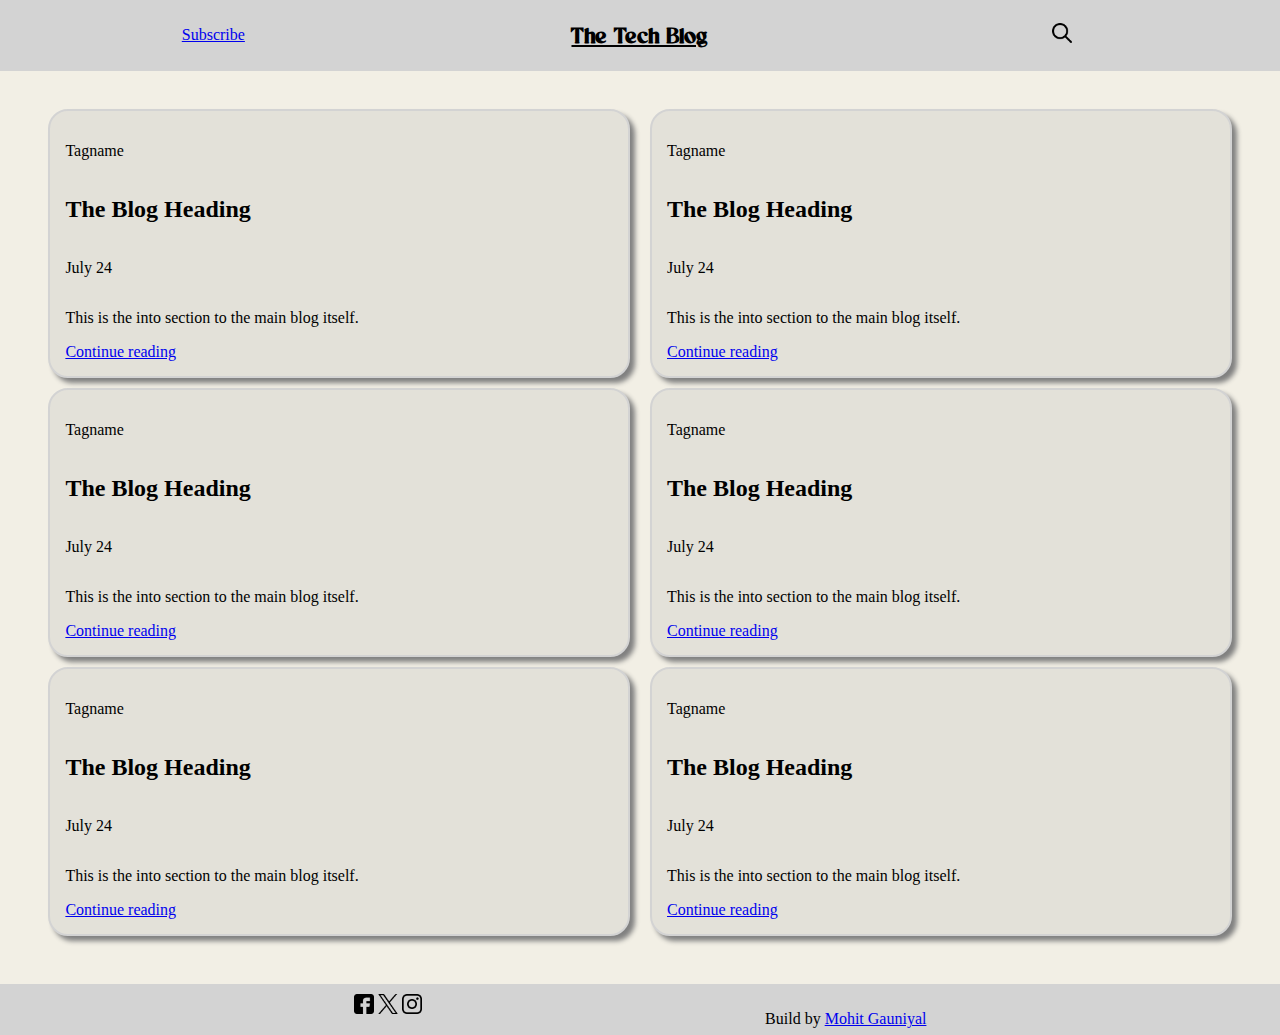
==== index.html @ 9f1009df "first commit" ====
<!DOCTYPE html>
<html>
<head>
	<meta charset="utf-8">
	<meta name="viewport" content="width=device-width, initial-scale=1">
	<link rel="stylesheet" type="text/css" href="./static/css/main.css">
	<title></title>
</head>
<body>
	<div id='page'>

		<div id='header'>
			<div id='subscribe'>
				<a href="#">Subscribe</a>
			</div>
			<div id='heading'>The Tech Blog</div>
			<div id='search'>
				<img id='searchicon' src="./static/images/search.png">
			</div>
		</div>

		<div id='mainsection'>

			<div id='tiles'>

				<div class='tile'>
					<p class='tag'>Tagname</p>
					<h2 class='tileheading'>The Blog Heading</h2>
					<p class='date'>July 24</p>
					<p class="intro">This is the into section to the main blog itself.</p>
					<a href="#" class="linktoblog">Continue reading</a>
				</div>

				<div class='tile'>
					<p class='tag'>Tagname</p>
					<h2 class='tileheading'>The Blog Heading</h2>
					<p class='date'>July 24</p>
					<p class="intro">This is the into section to the main blog itself.</p>
					<a href="#" class="linktoblog">Continue reading</a>
				</div>

				<div class='tile'>
					<p class='tag'>Tagname</p>
					<h2 class='tileheading'>The Blog Heading</h2>
					<p class='date'>July 24</p>
					<p class="intro">This is the into section to the main blog itself.</p>
					<a href="#" class="linktoblog">Continue reading</a>
				</div>

				<div class='tile'>
					<p class='tag'>Tagname</p>
					<h2 class='tileheading'>The Blog Heading</h2>
					<p class='date'>July 24</p>
					<p class="intro">This is the into section to the main blog itself.</p>
					<a href="#" class="linktoblog">Continue reading</a>
				</div>

				<div class='tile'>
					<p class='tag'>Tagname</p>
					<h2 class='tileheading'>The Blog Heading</h2>
					<p class='date'>July 24</p>
					<p class="intro">This is the into section to the main blog itself.</p>
					<a href="#" class="linktoblog">Continue reading</a>
				</div>

				<div class='tile'>
					<p class='tag'>Tagname</p>
					<h2 class='tileheading'>The Blog Heading</h2>
					<p class='date'>July 24</p>
					<p class="intro">This is the into section to the main blog itself.</p>
					<a href="#" class="linktoblog">Continue reading</a>
				</div>
			</div>

		</div>

		<div id='footer'>
			<div id='social'>
				<a href="https://www.facebook.com" target=_blank><img src="./static/images/facebook.png"></a>
				<a href="https://www.x.com" target=_blank><img src="./static/images/twitter.png"></a>
				<a href="https://www.instagram.com" target=_blank><img src="./static/images/instagram.png"></a>
			</div>
			<div id='copyright'>
				<p>
					Build by <span><a href="#">Mohit Gauniyal</a></span>
				</p>
			</div>
		</div>

	</div>
</body>
</html>
---- static/css/main.css ----
body{
	margin: 0px;
	background-color: #F2EFE5;
}

@font-face{
	font-family: Meditative;
	src: url("../fonts/meditative/Meditative.ttf"); 	
}

#heading{
	font-family: Meditative;
}

#page{
	display: grid;
	grid-template-rows: 7% auto 5%;
}

#center{
	display: grid;
	grid-template-columns: 3fr 1fr;
	grid-gap: 2%;
}

#archives{
	display: grid;
	grid-template-columns: 1fr;
}

#header{
	display: grid;
	grid-template-columns: 1fr 1fr 1fr;
	text-align: center;
	background-color: lightgray;
	align-items: center;
}

#heading{
	text-decoration: underline;
	font-weight: bold;
	font-size: 1.5em;
}

#searchicon{
	width: 20px;
	height: 20px;
}

#mainsection{
	margin: 3%;
}

#tiles{
	display: grid;
	grid-template-columns: 1fr 1fr;
}

.tile{
	display: flex;
	flex-direction: column;
	border: 2px solid lightgray;
	border-radius: 20px;
	padding: 15px;
	margin: 10px;
	box-shadow: 5px 5px 5px gray;
	margin-top: 0;
	background-color: #E3E1D9;
	transition: transform 0.3s ease;
}

.tile:hover {
	transform: scale(1.02);
}

#social img{
	width: 20px;
	height: 20px;
}

#footer{
	padding-top: 3%;
	display: flex;
	flex-direction: row;
	justify-content: space-evenly;
	background-color: lightgray;
	padding: 10px;
}

#search img{
	width: 20px;
	height: 20px;
	margin-right: 10px;
	transition: all 1s;
}

#search img:hover + input { 
	display: inline; 
} 

input{
	border-radius: 5%;
	display: none;
	transition: all 1s;
}
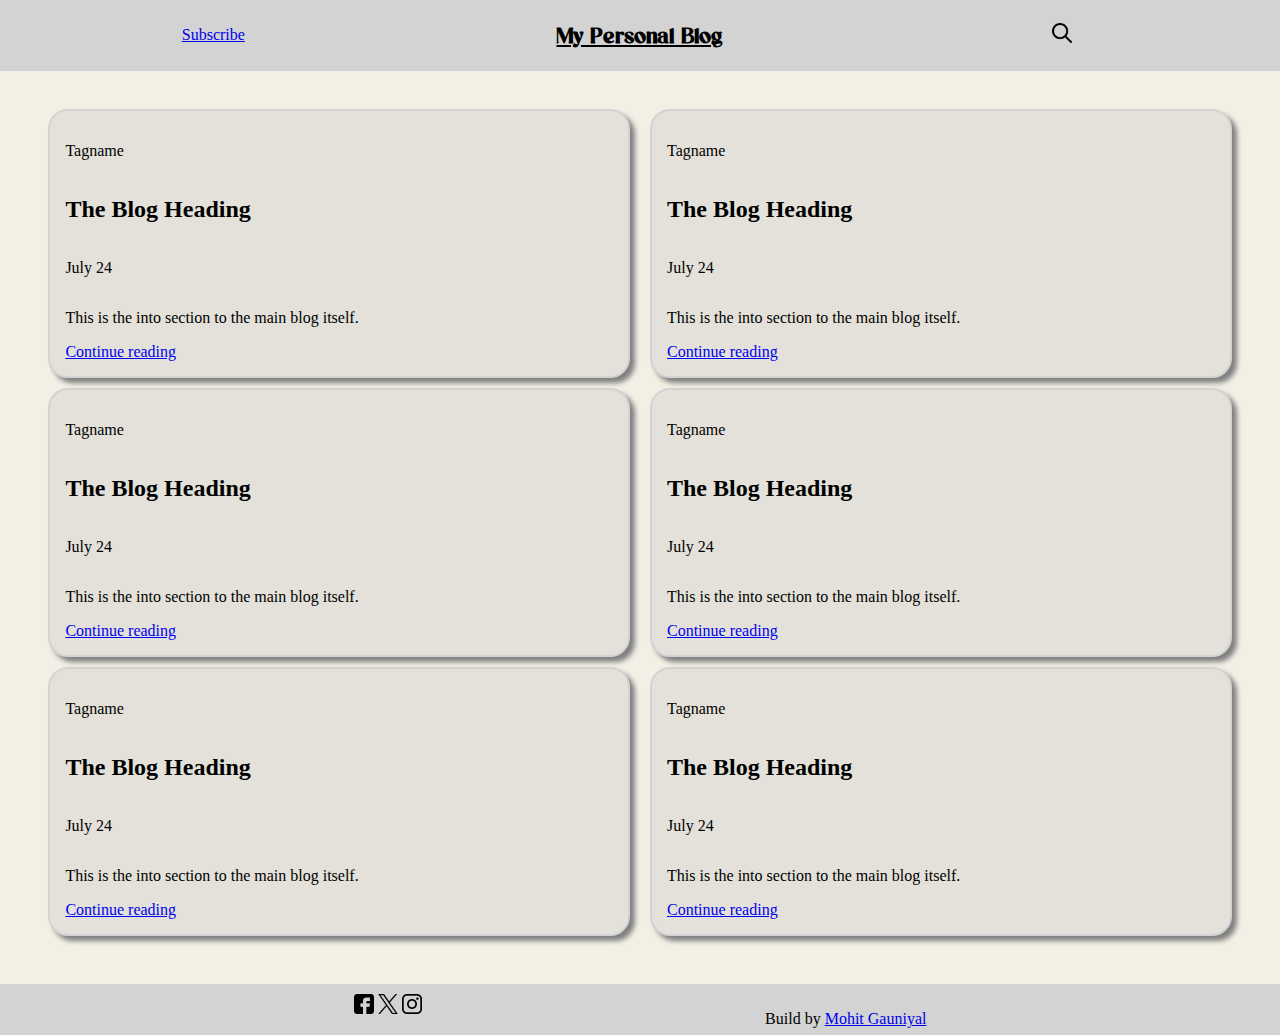
==== commit f30afdba: "updated title" ====
--- a/index.html
+++ b/index.html
@@ -13,7 +13,7 @@
 			<div id='subscribe'>
 				<a href="#">Subscribe</a>
 			</div>
-			<div id='heading'>The Tech Blog</div>
+			<div id='heading'>My Personal Blog</div>
 			<div id='search'>
 				<img id='searchicon' src="./static/images/search.png">
 			</div>
